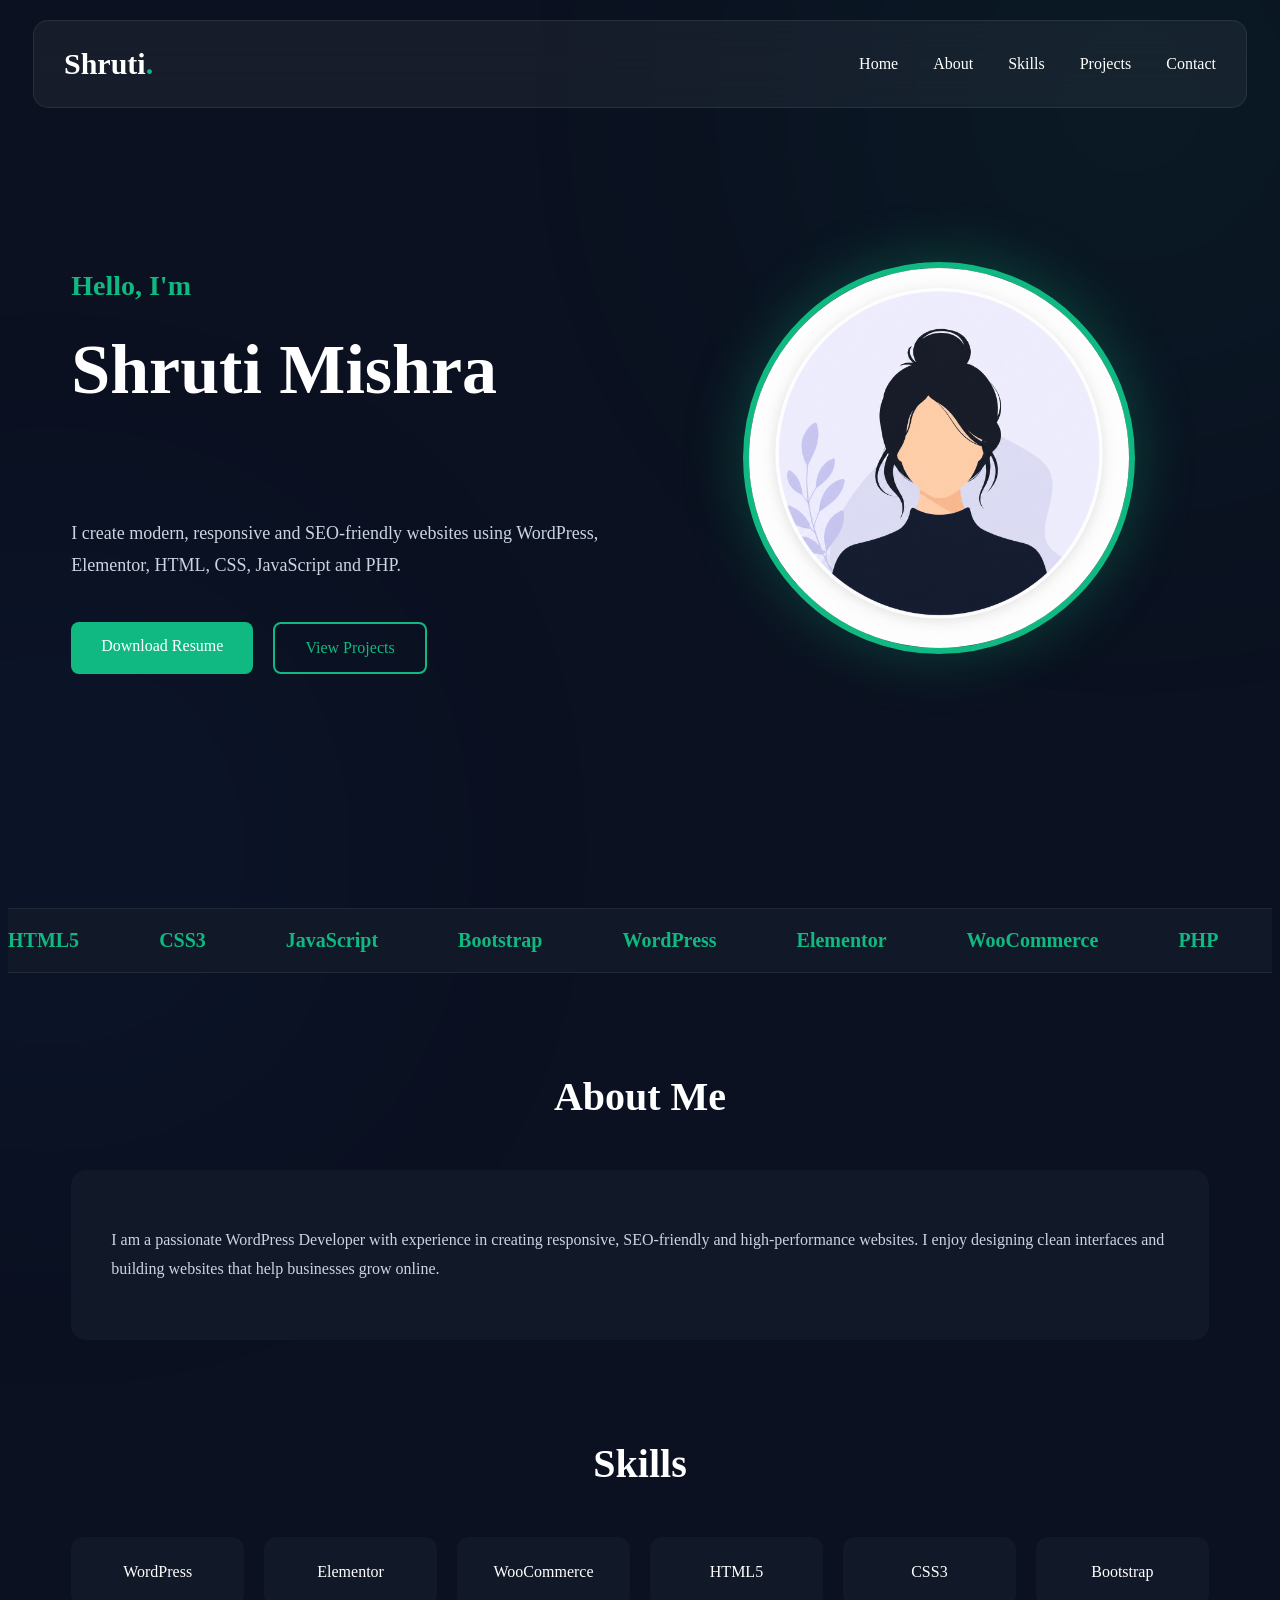
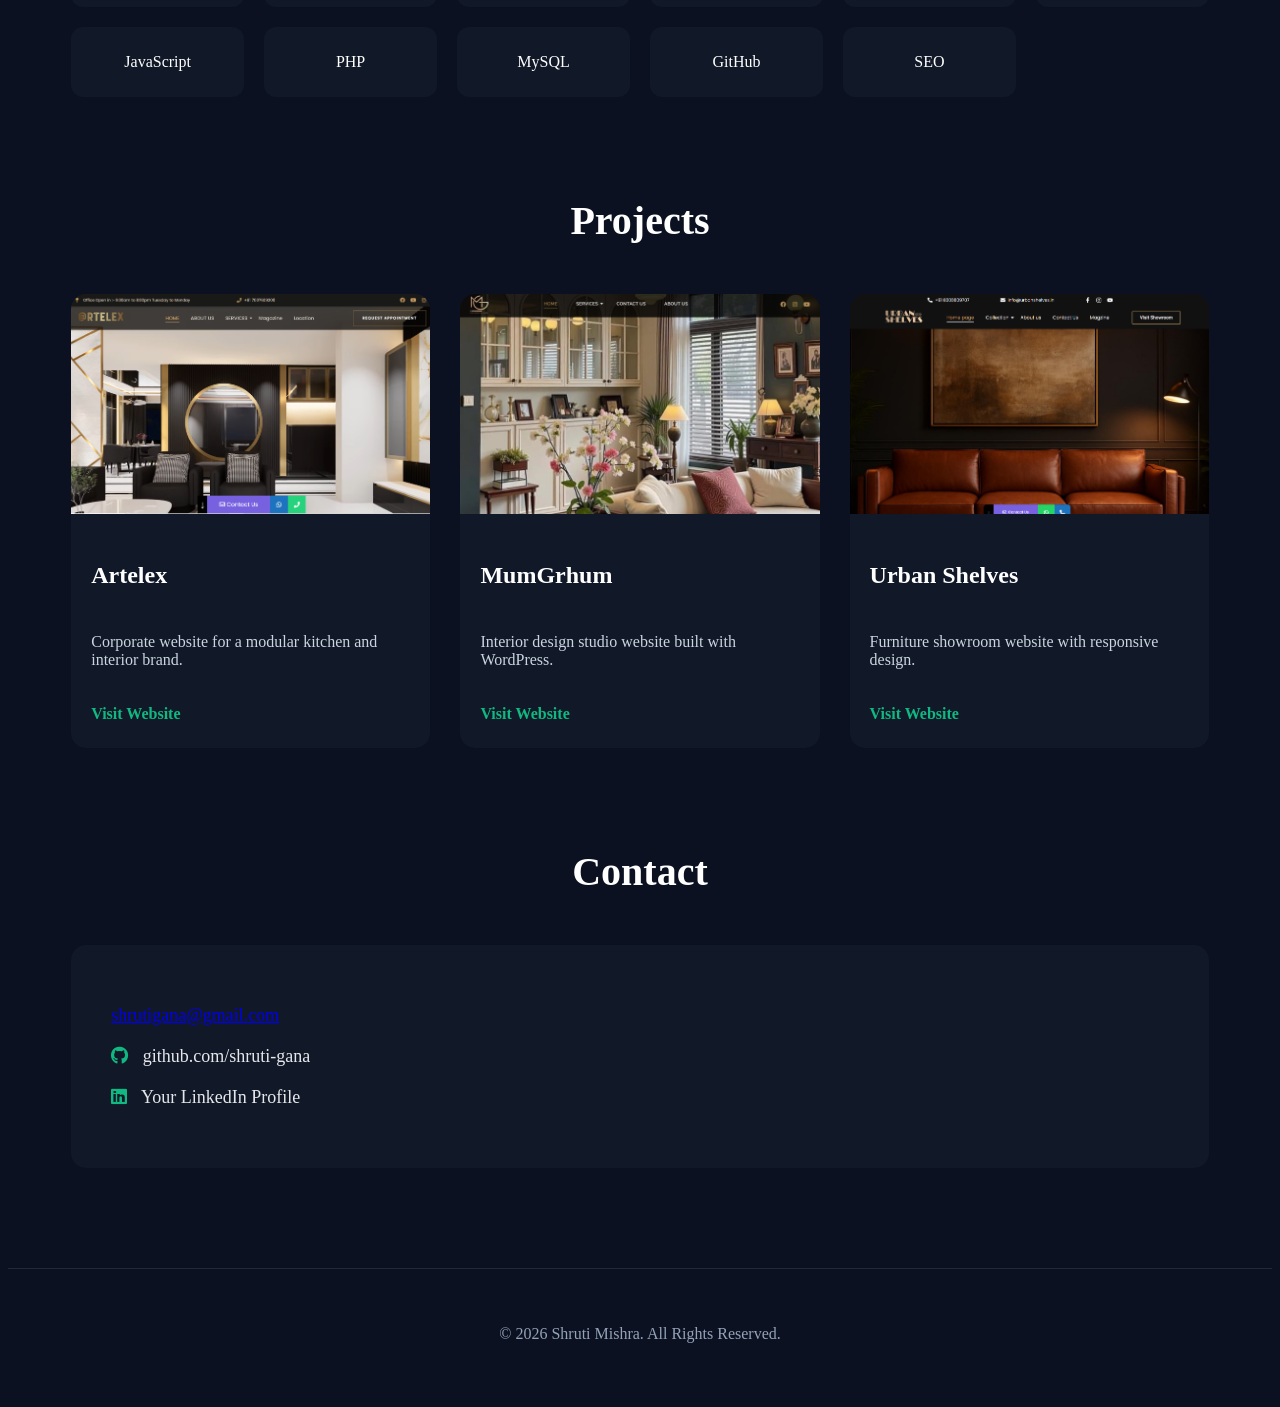
==== index.html @ 0f22aaa5 "Update index.html" ====
<!DOCTYPE html>
<html lang="en">

<head>

<meta charset="UTF-8">
<meta name="viewport" content="width=device-width, initial-scale=1.0">

<title>Shruti Mishra | WordPress Developer</title>

<meta name="description" content="Portfolio of Shruti Mishra - WordPress Developer and Elementor Expert">

<link rel="stylesheet" href="style.css">

<link
href="https://fonts.googleapis.com/css2?family=Poppins:wght@300;400;500;600;700;800&display=swap"
rel="stylesheet">

<link rel="stylesheet"
href="https://cdnjs.cloudflare.com/ajax/libs/font-awesome/6.6.0/css/all.min.css">

</head>

<body>

<!--================ NAVBAR ================-->

<header>

<nav class="navbar">

<div class="logo">
Shruti<span>.</span>
</div>

<ul class="nav-menu">

<li><a href="#home">Home</a></li>

<li><a href="#about">About</a></li>

<li><a href="#skills">Skills</a></li>

<li><a href="#projects">Projects</a></li>

<li><a href="#contact">Contact</a></li>

</ul>

<div class="menu-btn">

<i class="fas fa-bars"></i>

</div>

</nav>

</header>

<!--================ HERO ================-->

<section class="hero" id="home">

<div class="hero-left">

<h3>Hello, I'm</h3>

<h1>Shruti Mishra</h1>

<h2>

<span class="typing"></span>

</h2>

<p>

I create modern, responsive and SEO-friendly websites using WordPress, Elementor, HTML, CSS, JavaScript and PHP.

</p>

<div class="hero-buttons">

<a href="assets/Shruti_Mishra_Resume.pdf" class="btn" download>

Download Resume

</a>

<a href="#projects" class="btn-outline">

View Projects

</a>

</div>

</div>

<div class="hero-right">

<img src="images/ChatGPT Image Jun 26, 2026, 09_26_01 PM.png" alt="Shruti">

</div>

</section>

<!--================ TECH SLIDER ================-->

<section class="slider">

<div class="slide-track">

<span>HTML5</span>

<span>CSS3</span>

<span>JavaScript</span>

<span>Bootstrap</span>

<span>WordPress</span>

<span>Elementor</span>

<span>WooCommerce</span>

<span>PHP</span>

<span>MySQL</span>

<span>GitHub</span>

<span>SEO</span>

<span>HTML5</span>

<span>CSS3</span>

<span>JavaScript</span>

<span>Bootstrap</span>

<span>WordPress</span>

<span>Elementor</span>

<span>WooCommerce</span>

<span>PHP</span>

<span>MySQL</span>

</div>

</section>

<!--================ ABOUT ================-->

<section id="about" class="section">

<h2 class="title">About Me</h2>

<div class="about-box">

<p>

I am a passionate WordPress Developer with experience in creating responsive, SEO-friendly and high-performance websites. I enjoy designing clean interfaces and building websites that help businesses grow online.

</p>

</div>

</section>

<!--================ SKILLS ================-->

<section id="skills" class="section">

<h2 class="title">Skills</h2>

<div class="skills-grid">

<div class="skill-card">WordPress</div>

<div class="skill-card">Elementor</div>

<div class="skill-card">WooCommerce</div>

<div class="skill-card">HTML5</div>

<div class="skill-card">CSS3</div>

<div class="skill-card">Bootstrap</div>

<div class="skill-card">JavaScript</div>

<div class="skill-card">PHP</div>

<div class="skill-card">MySQL</div>

<div class="skill-card">GitHub</div>

<div class="skill-card">SEO</div>

</div>

</section>

<!--================ PROJECTS ================-->

<section id="projects" class="section">

<h2 class="title">Projects</h2>

<div class="projects">

<div class="project-card">

<img src="images/Screenshot 2026-06-26 221016.png">

<h3>Artelex</h3>

<p>

Corporate website for a modular kitchen and interior brand.

</p>

<a href="https://artelex.in/" target="_blank">

Visit Website

</a>

</div>

<div class="project-card">

<img src="images/Screenshot 2026-06-26 221048.png">

<h3>MumGrhum</h3>

<p>

Interior design studio website built with WordPress.

</p>

<a href="https://mumgrhum.com/" target="_blank">

Visit Website

</a>

</div>

<div class="project-card">

<img src="images/Screenshot 2026-06-26 220905.png">

<h3>Urban Shelves</h3>

<p>

Furniture showroom website with responsive design.

</p>

<a href="https://urbanshelves.in/" target="_blank">

Visit Website

</a>

</div>

</div>

</section>

<!--================ CONTACT ================-->

<section id="contact" class="section">

<h2 class="title">Contact</h2>

<div class="contact-box">

<p>
<a href="mailto:shrutigana@gmail.com">shrutigana@gmail.com</a>
</p>

<p>

<i class="fab fa-github"></i>

github.com/shruti-gana

</p>

<p>

<i class="fab fa-linkedin"></i>

Your LinkedIn Profile

</p>

</div>

</section>

<footer>

<p>

© 2026 Shruti Mishra. All Rights Reserved.

</p>

</footer>

<script src="script.js"></script>

</body>

</html>
---- style.css ----
```css
/* ===========================
   GOOGLE FONT & RESET
=========================== */

*{
    margin:0;
    padding:0;
    box-sizing:border-box;
    font-family:'Poppins',sans-serif;
}

html{
    scroll-behavior:smooth;
}

body{
    background:#0b1120;
    color:#fff;
    overflow-x:hidden;
}

/* Animated Background */

body::before{
    content:"";
    position:fixed;
    width:600px;
    height:600px;
    background:#10b981;
    filter:blur(180px);
    opacity:.08;
    top:-200px;
    right:-150px;
    border-radius:50%;
    z-index:-1;
}

body::after{
    content:"";
    position:fixed;
    width:500px;
    height:500px;
    background:#2563eb;
    filter:blur(180px);
    opacity:.08;
    left:-200px;
    bottom:-200px;
    border-radius:50%;
    z-index:-1;
}

/* ===========================
   NAVBAR
=========================== */

header{
    position:fixed;
    width:100%;
    top:0;
    left:0;
    z-index:999;
}

.navbar{

    width:90%;
    margin:auto;

    display:flex;
    justify-content:space-between;
    align-items:center;

    padding:18px 30px;

    margin-top:20px;

    background:rgba(255,255,255,.05);

    backdrop-filter:blur(20px);

    border:1px solid rgba(255,255,255,.08);

    border-radius:15px;

}

.logo{

    font-size:30px;

    font-weight:700;

    color:#fff;

}

.logo span{

    color:#10b981;

}

.nav-menu{

    display:flex;

    gap:35px;

    list-style:none;

}

.nav-menu a{

    color:#fff;

    text-decoration:none;

    transition:.3s;

    font-weight:500;

}

.nav-menu a:hover{

    color:#10b981;

}

.menu-btn{

    display:none;

    color:#fff;

    font-size:25px;

}

/* ===========================
 HERO
=========================== */

.hero{

    min-height:100vh;

    display:grid;

    grid-template-columns:repeat(2,1fr);

    align-items:center;

    width:90%;

    margin:auto;

    gap:60px;

}

.hero-left h3{

    color:#10b981;

    font-size:28px;

}

.hero-left h1{

    font-size:70px;

    margin:15px 0;

}

.hero-left h2{

    font-size:34px;

    color:#ffffff;

    height:50px;

}

.typing{

    color:#10b981;

}

.hero-left p{

    color:#cbd5e1;

    line-height:1.8;

    margin-top:25px;

    font-size:18px;

}

.hero-buttons{

    margin-top:40px;

    display:flex;

    gap:20px;

}

.btn{

    background:#10b981;

    color:white;

    padding:15px 30px;

    border-radius:8px;

    text-decoration:none;

    transition:.3s;

}

.btn:hover{

    background:#059669;

    transform:translateY(-3px);

}

.btn-outline{

    border:2px solid #10b981;

    color:#10b981;

    padding:15px 30px;

    border-radius:8px;

    text-decoration:none;

    transition:.3s;

}

.btn-outline:hover{

    background:#10b981;

    color:white;

}

.hero-right{

    display:flex;

    justify-content:center;

}

.hero-right img{

    width:380px;

    height:380px;

    object-fit:cover;

    border-radius:50%;

    border:6px solid #10b981;

    box-shadow:0 0 60px rgba(16,185,129,.3);

}

/* ===========================
 SLIDER
=========================== */

.slider{

    overflow:hidden;

    padding:20px 0;

    background:#111827;

    border-top:1px solid #1f2937;

    border-bottom:1px solid #1f2937;

}

.slide-track{

    display:flex;

    width:max-content;

    animation:scroll 25s linear infinite;

}

.slide-track span{

    margin-right:80px;

    font-size:20px;

    color:#10b981;

    font-weight:600;

}

@keyframes scroll{

0%{

transform:translateX(0);

}

100%{

transform:translateX(-50%);

}

}

/* ===========================
 SECTION
=========================== */

.section{

    width:90%;

    margin:100px auto;

}

.title{

    text-align:center;

    font-size:40px;

    margin-bottom:50px;

    color:white;

}

.about-box{

    background:#111827;

    padding:40px;

    border-radius:15px;

    color:#cbd5e1;

    line-height:1.8;

}

/* ===========================
SKILLS
=========================== */

.skills-grid{

display:grid;

grid-template-columns:repeat(auto-fit,minmax(170px,1fr));

gap:20px;

}

.skill-card{

background:#111827;

padding:25px;

text-align:center;

border-radius:12px;

transition:.3s;

border:1px solid transparent;

}

.skill-card:hover{

transform:translateY(-10px);

border-color:#10b981;

box-shadow:0 10px 30px rgba(16,185,129,.2);

}

/* ===========================
PROJECTS
=========================== */

.projects{

display:grid;

grid-template-columns:repeat(auto-fit,minmax(320px,1fr));

gap:30px;

}

.project-card{

background:#111827;

border-radius:15px;

overflow:hidden;

transition:.4s;

}

.project-card:hover{

transform:translateY(-10px);

box-shadow:0 20px 50px rgba(0,0,0,.4);

}

.project-card img{

width:100%;

height:220px;

object-fit:cover;

}

.project-card h3{

padding:20px;

font-size:24px;

}

.project-card p{

padding:0 20px 20px;

color:#cbd5e1;

}

.project-card a{

display:inline-block;

margin:0 20px 25px;

color:#10b981;

text-decoration:none;

font-weight:600;

}

/* ===========================
CONTACT
=========================== */

.contact-box{

background:#111827;

padding:40px;

border-radius:15px;

}

.contact-box p{

margin:20px 0;

font-size:18px;

color:#e5e7eb;

}

.contact-box i{

color:#10b981;

margin-right:10px;

}

/* ===========================
FOOTER
=========================== */

footer{

padding:40px;

text-align:center;

color:#94a3b8;

border-top:1px solid #1f2937;

margin-top:80px;

}

/* ===========================
RESPONSIVE
=========================== */

@media(max-width:900px){

.hero{

grid-template-columns:1fr;

text-align:center;

padding-top:120px;

}

.hero-right{

order:-1;

}

.hero-right img{

width:280px;

height:280px;

}

.hero-left h1{

font-size:50px;

}

.hero-left h2{

font-size:28px;

}

.nav-menu{

display:none;

}

.menu-btn{

display:block;

}

.hero-buttons{

justify-content:center;

flex-wrap:wrap;

}

.section{

margin:70px auto;

}

.title{

font-size:32px;

}

}
```
.nav-menu a.active{
    color:#10b981;
    font-weight:600;
}
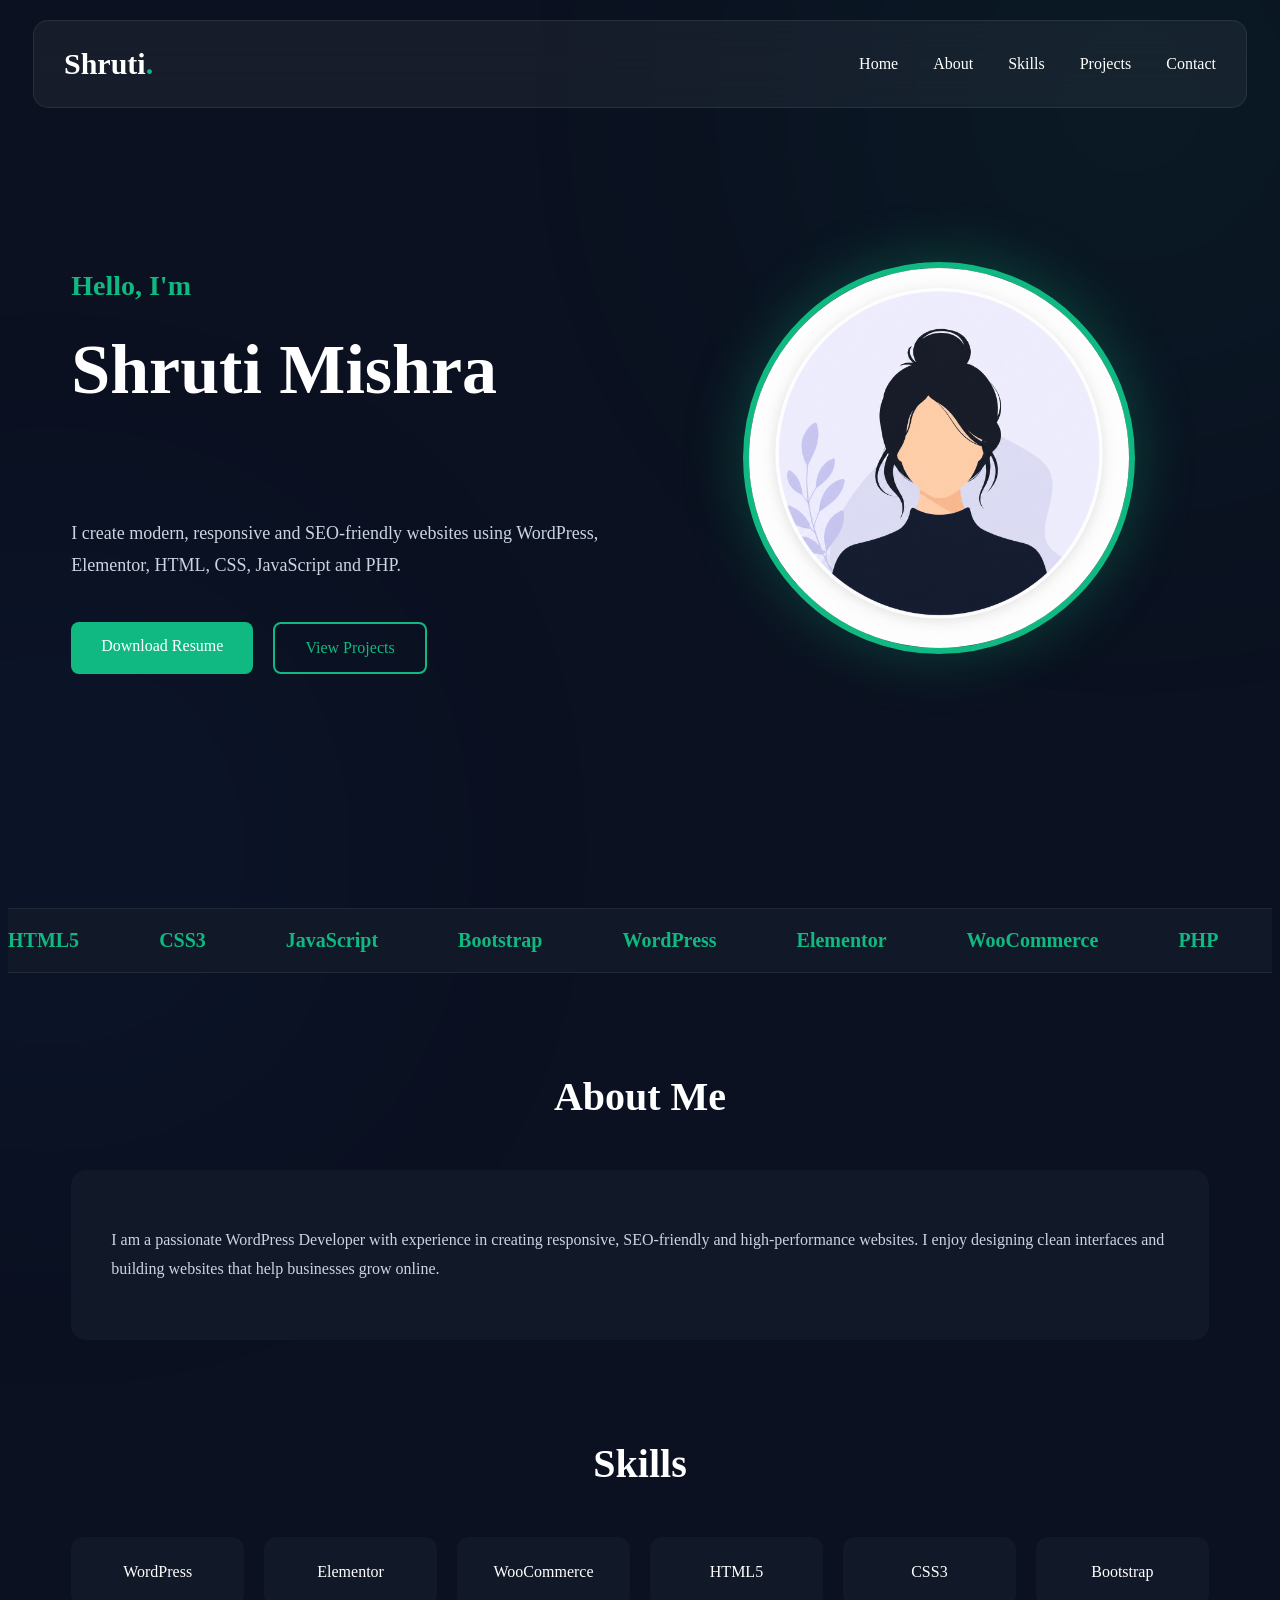
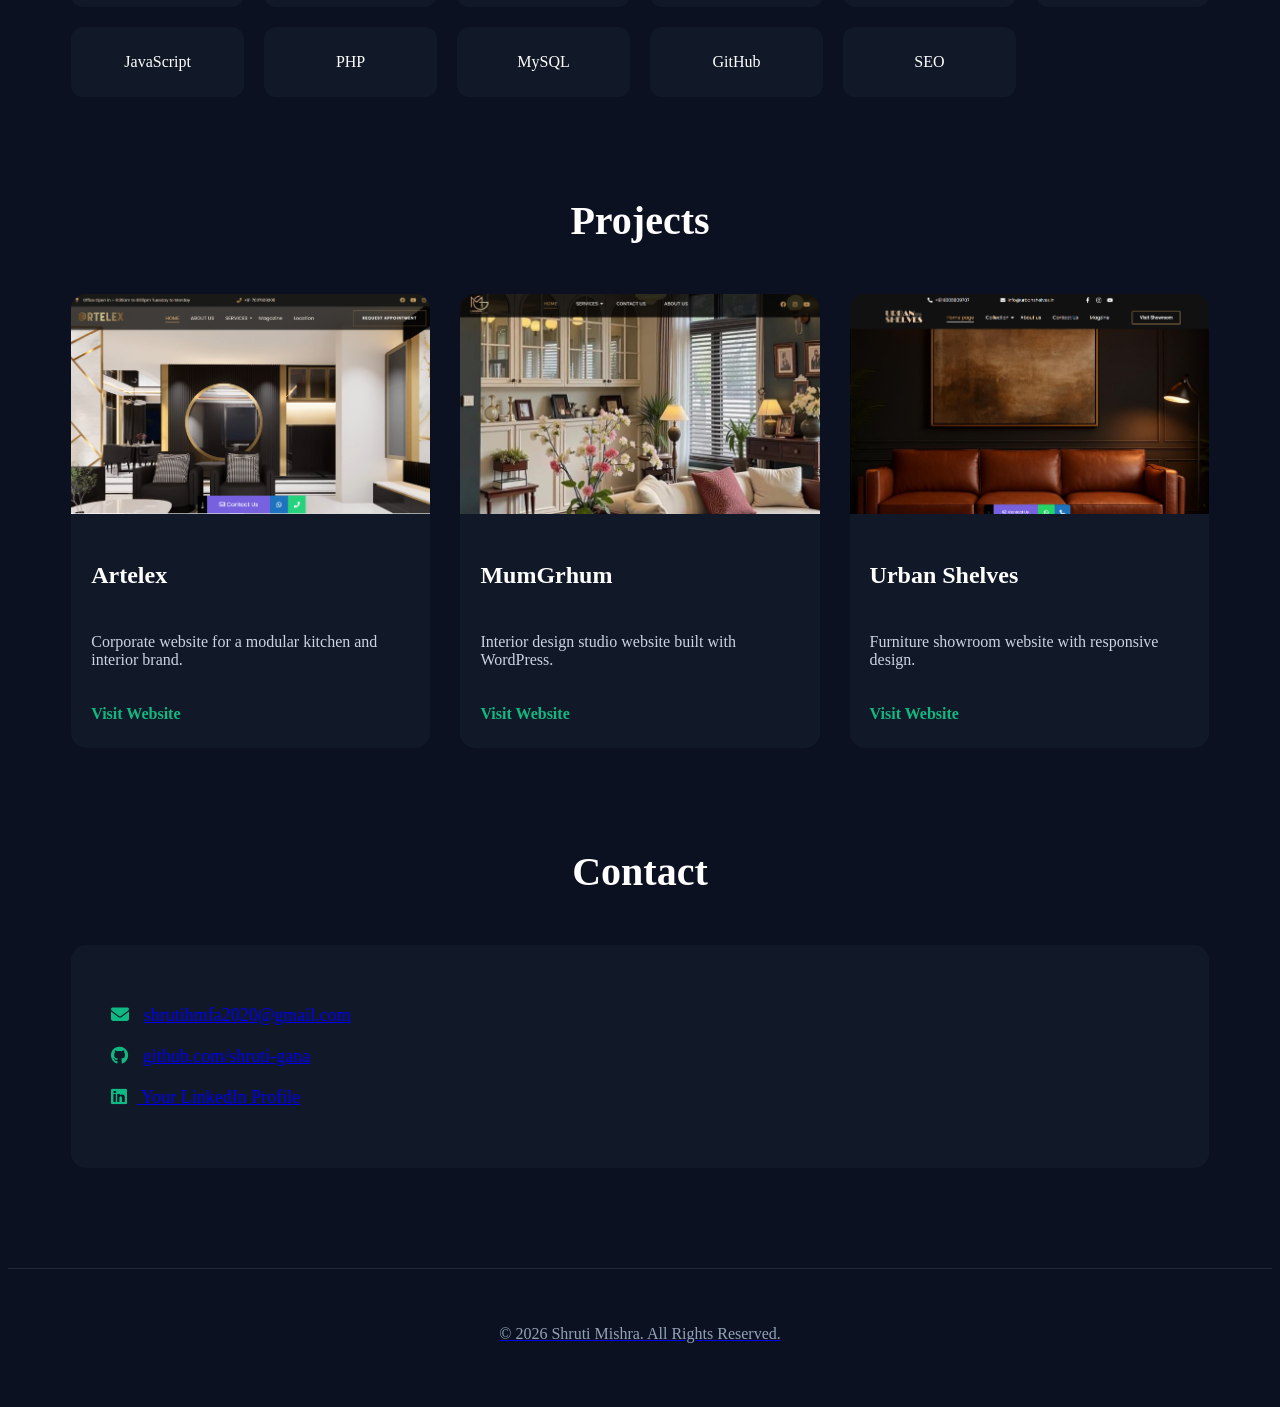
==== commit ee6f63e3: "Update index.html" ====
--- a/index.html
+++ b/index.html
@@ -288,13 +288,16 @@
 <div class="contact-box">
 
 <p>
-<a href="mailto:shrutigana@gmail.com">shrutigana@gmail.com</a>
+  <i class="fas fa-envelope"></i>
+    <a href="mailto:shrutihmfa2020@gmail.com">
+        shrutihmfa2020@gmail.com
+    </a>
 </p>
 
 <p>
 
 <i class="fab fa-github"></i>
-
+<a href="https://github.com/Shruti-Mishra123">
 github.com/shruti-gana
 
 </p>
@@ -302,7 +305,7 @@
 <p>
 
 <i class="fab fa-linkedin"></i>
-
+<a href="https://www.linkedin.com/in/shruti-mishra-599730233/">
 Your LinkedIn Profile
 
 </p>
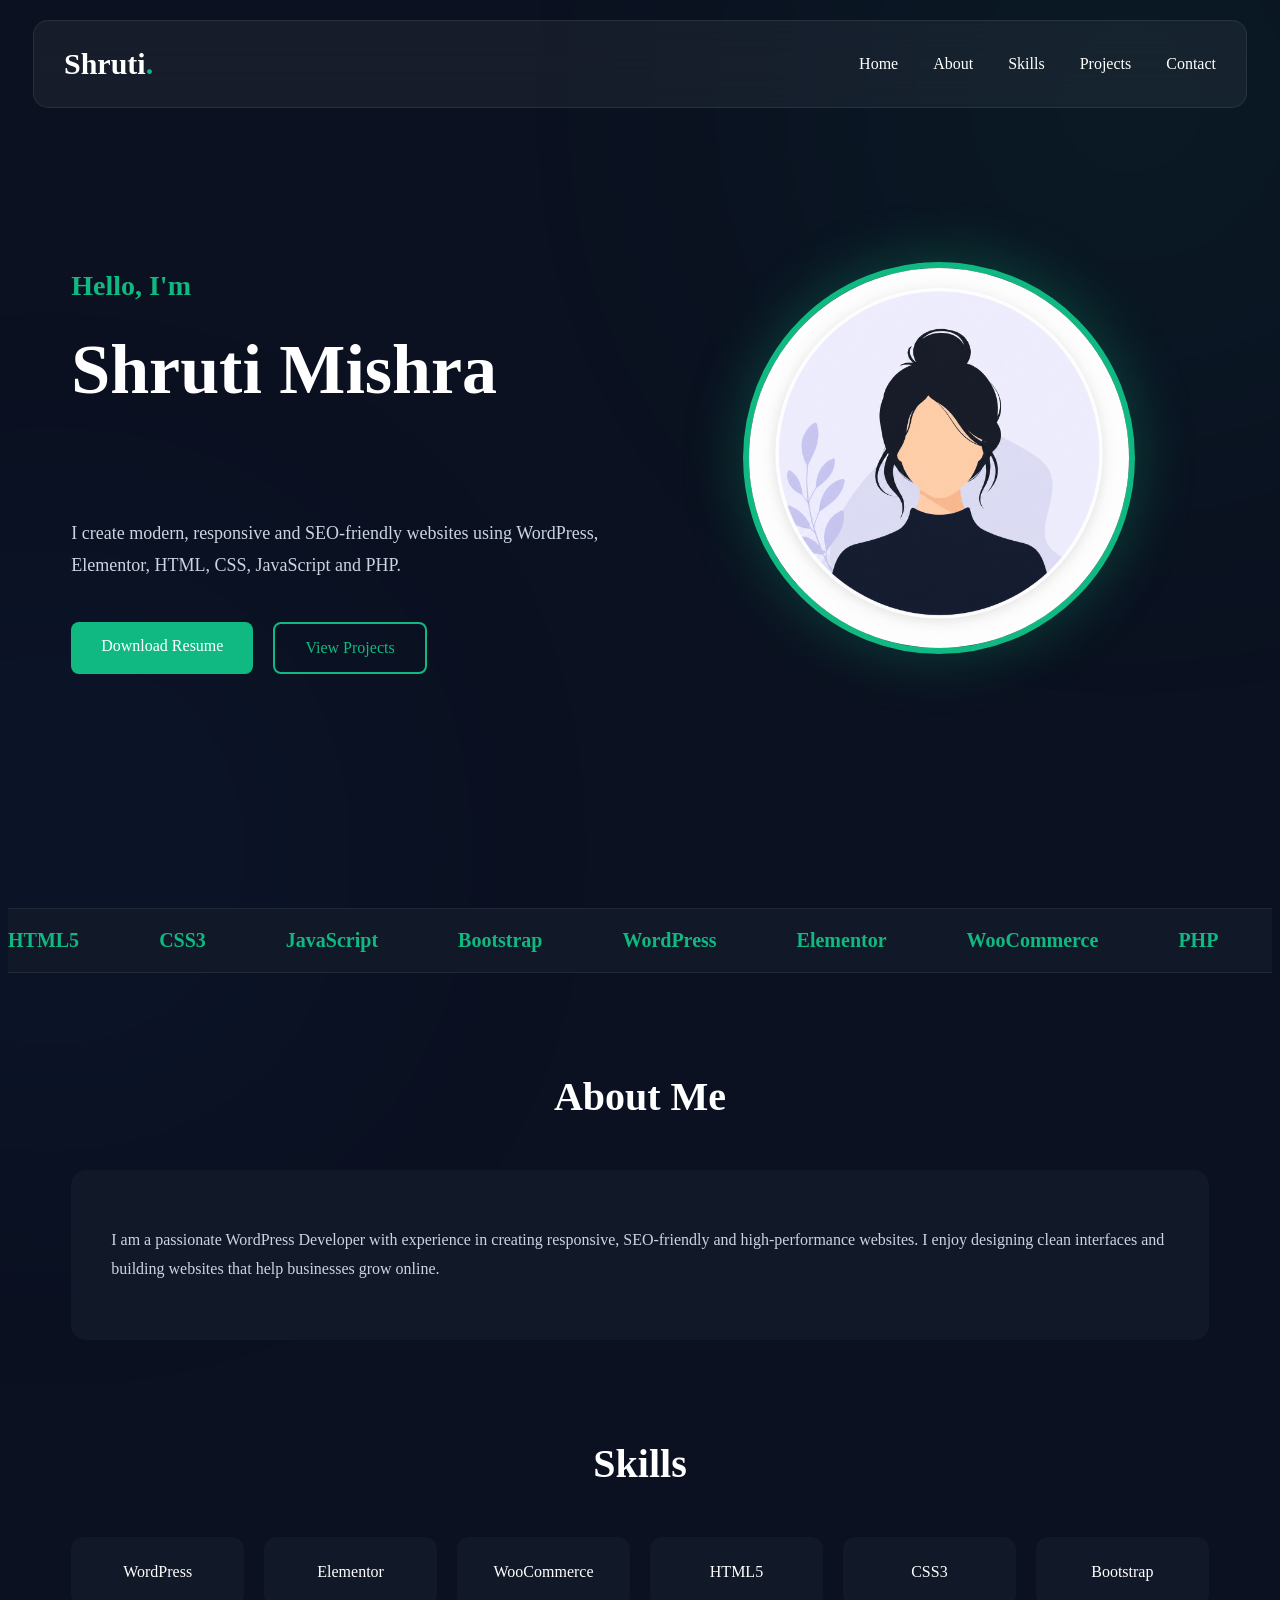
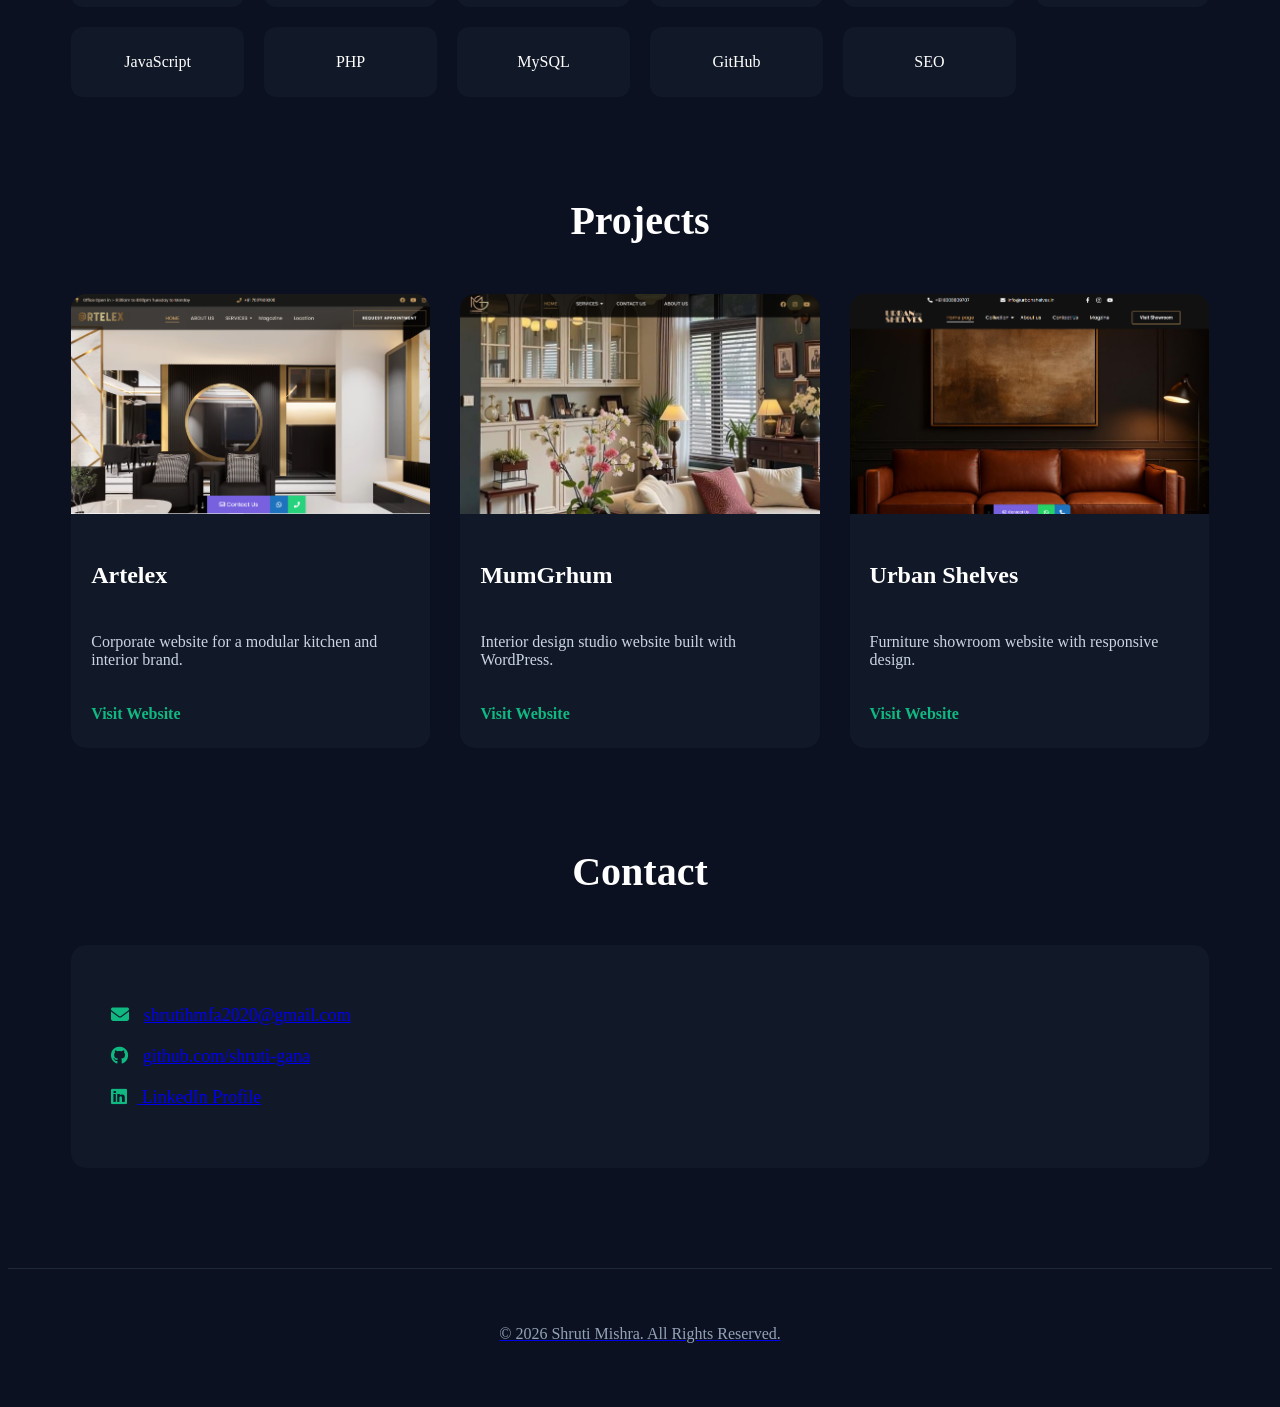
==== commit a9cc6d24: "Update index.html" ====
--- a/index.html
+++ b/index.html
@@ -306,7 +306,7 @@
 
 <i class="fab fa-linkedin"></i>
 <a href="https://www.linkedin.com/in/shruti-mishra-599730233/">
-Your LinkedIn Profile
+ LinkedIn Profile
 
 </p>
 
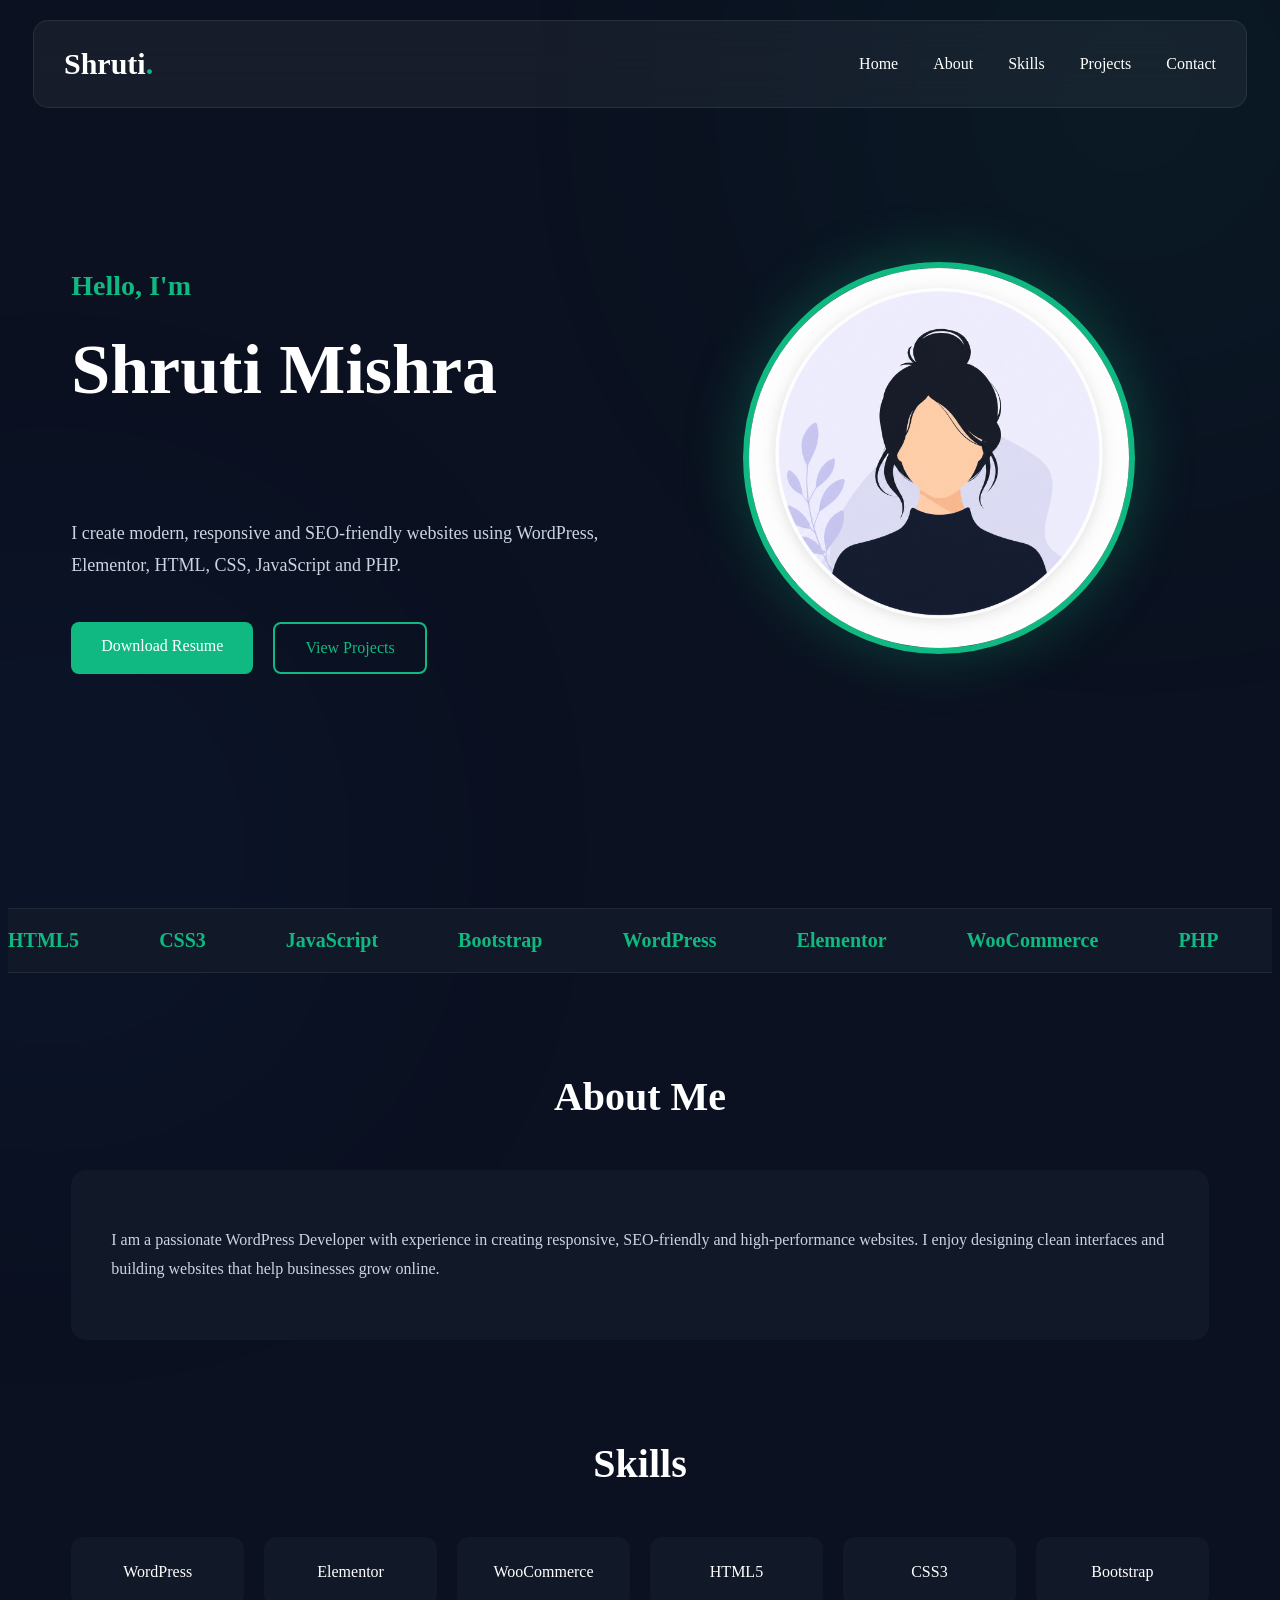
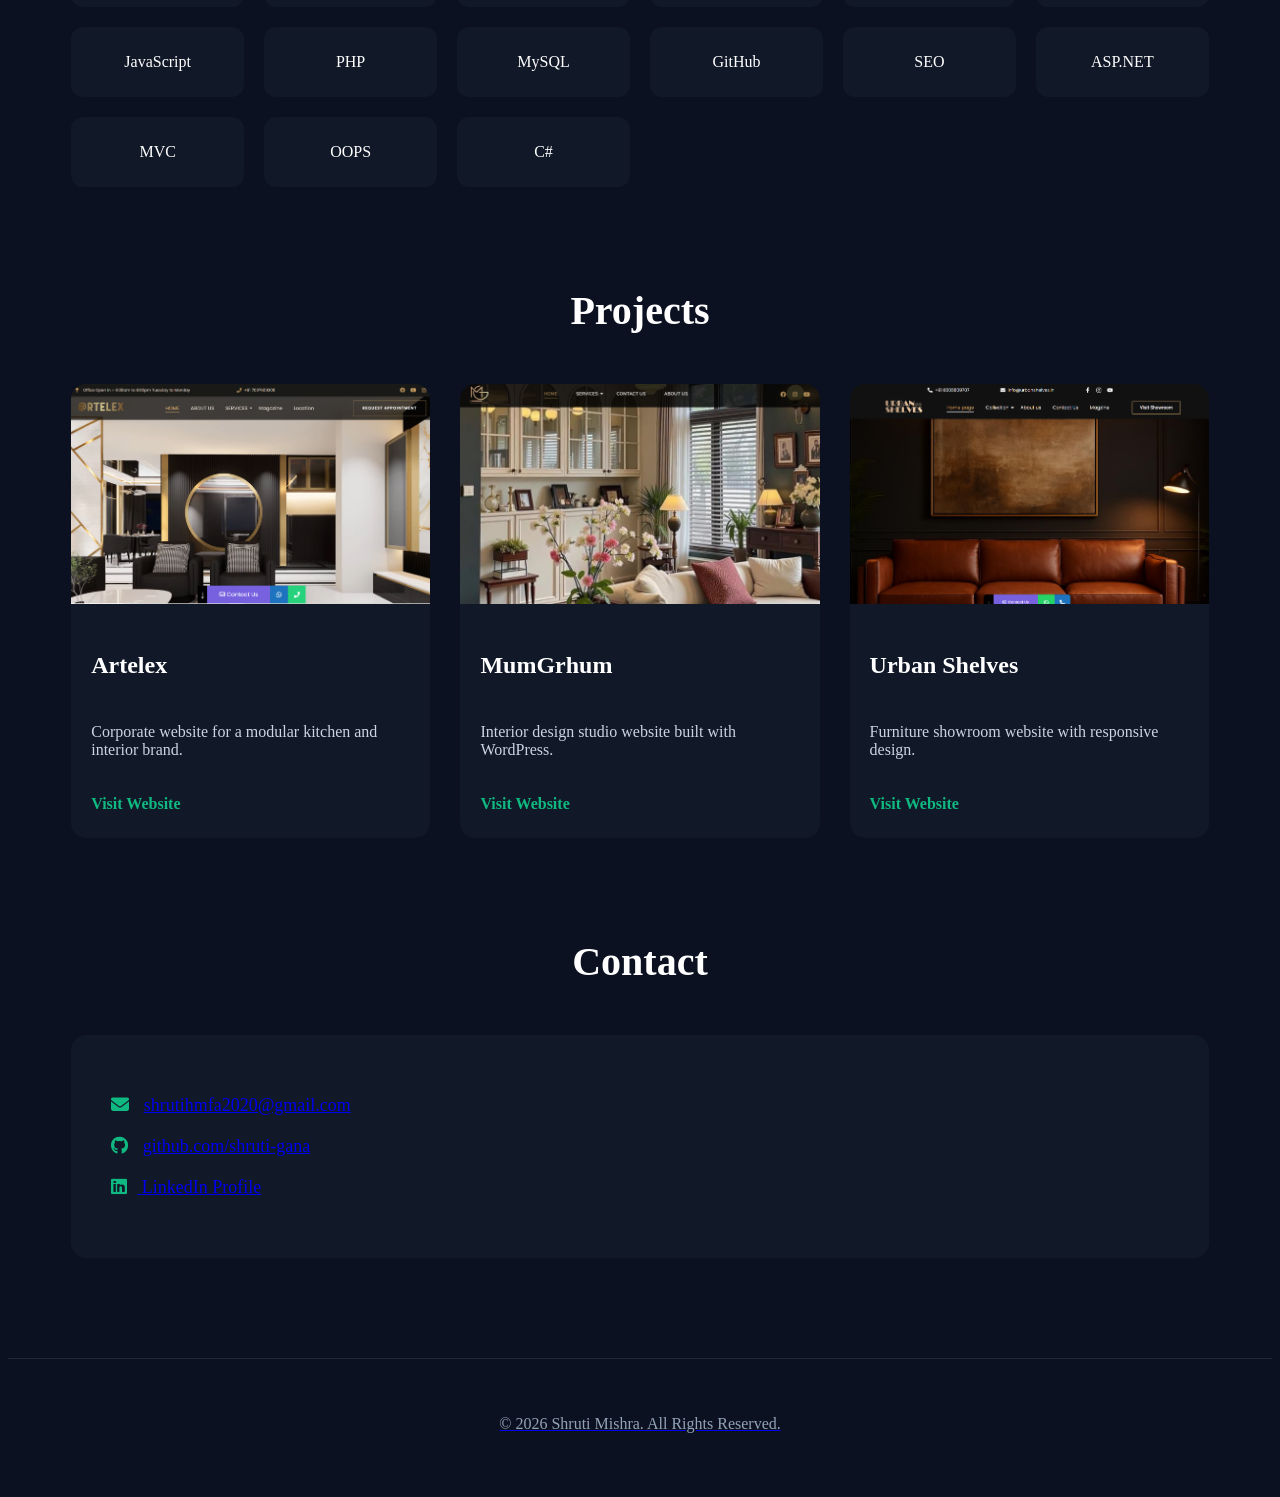
==== commit 0433d5a4: "Update index.html" ====
--- a/index.html
+++ b/index.html
@@ -150,7 +150,14 @@
 <span>PHP</span>
 
 <span>MySQL</span>
-
+  
+<span>ASP.NET</span>
+  
+<span>MVC</span>
+  
+<span>C#</span>
+  
+<span>OOPS</span>
 </div>
 
 </section>
@@ -202,7 +209,10 @@
 <div class="skill-card">GitHub</div>
 
 <div class="skill-card">SEO</div>
-
+<div class="skill-card">ASP.NET</div>
+  <div class="skill-card">MVC</div>
+  <div class="skill-card">OOPS</div>
+<div class="skill-card">C#</div>
 </div>
 
 </section>
